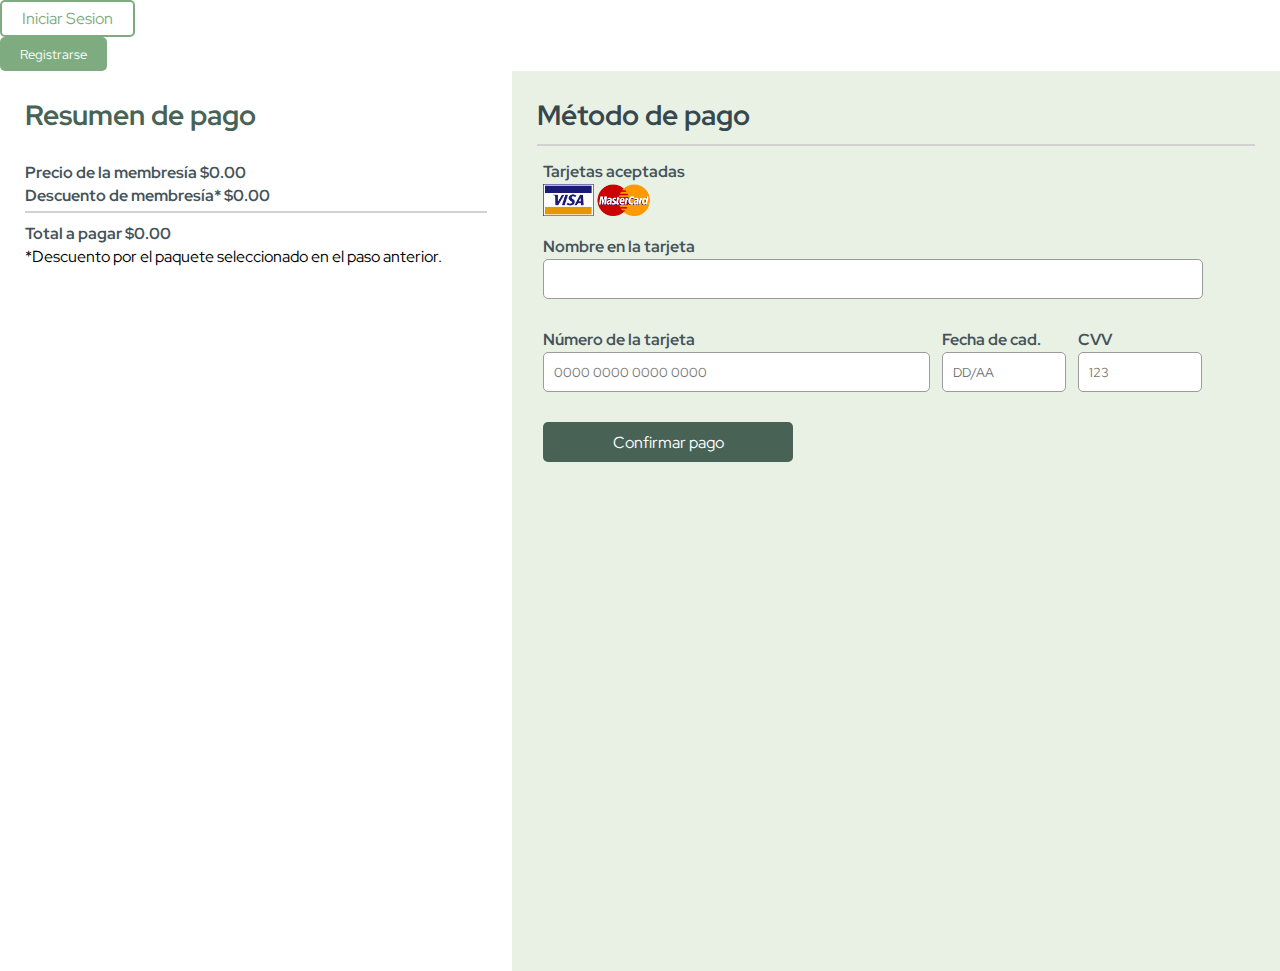
==== src/main/resources/templates/metodopago.html @ 3d755fcf "paginas html" ====
<!DOCTYPE html>
<html lang="es">
<head>
    <meta charset="UTF-8">
    <meta http-equiv="X-UA-Compatible" content="IE=edge">
    <meta name="viewport" content="width=device-width, initial-scale=1.0">
    <link href="https://fonts.googleapis.com/css2?family=Red+Hat+Display:wght@300;700&display=swap" rel="stylesheet">
    <link href="https://cdn.jsdelivr.net/npm/bootstrap@5.0.2/dist/css/bootstrap.min.css" rel="stylesheet" integrity="sha384-EVSTQN3/azprG1Anm3QDgpJLIm9Nao0Yz1ztcQTwFspd3yD65VohhpuuCOmLASjC" crossorigin="anonymous">
    <title>Método de pago</title>
    <link rel="stylesheet" href="../static/css/style.css">

</head>
<header>
    <nav class="navbar navbar-light bg-light" style="border-radius: 20px;">
        <form class="container-fluid justify-content-end">
            <div style="padding-right: 10px;">
                <button class="btn-out success">Iniciar Sesion</button>
            </div>
            <button class="btn default">Registrarse</button>
        </form>
      </nav>
</header>
<body>
    <div class="container-resumen">
        <div class="row">
            <div class="col">
                <h3 class="title">Resumen de pago</h3>
                <div class="infoBox">
                    <span><b>Precio de la membresía</b></span>
                    <span class="cantidad"><b>$0.00</b></span><!-- Aqui va el precio de la membresía-->
                </div>
                <div class="infoBox">
                    <span><b>Descuento de membresía*</b></span>
                    <span class="cantidad"><b>$0.00</b></span><!-- Aqui va el descuento de la membresía-->
                </div>
                <hr class="linea">
                <div class="infoBox">
                    <span><b>Total a pagar</b></span>
                    <span class="cantidad"><b>$0.00</b></span><!-- Aqui va el descuento de la membresía-->
                </div>
            </div>
            <p>*Descuento por el paquete seleccionado en el paso anterior.</p>
        </div>
    </div>
    <div class="container-metodo">
        <form action="">
            <div class="row">
                <div class="col">
                    <h3 class="title">Método de pago</h3>
                    <hr class="linea">
                    <div class="inputBox" id="tarjetasBox">
                        <span><b>Tarjetas aceptadas</b></span>
                        <img src="../static/img/tarjetass.png" alt="" height="32px">
                    </div>
                    <div class="inputBox" id="nombreBox">
                        <span><b>Nombre en la tarjeta</b></span>
                        <input type="text" placeholder="" id="nombre">
                    </div>
                    <div class="inputBox" id="noTarjetaBox">
                        <span><b>Número de la tarjeta</b></span>
                        <input type="email" placeholder="0000 0000 0000 0000" id="noTarjeta">
                    </div>
                    <div class="inputBox" id="fechacadBox">
                        <span><b>Fecha de cad.</b></span>
                        <input type="text" placeholder="DD/AA" id="fechacad">
                    </div>
                    <div class="inputBox" id="cvvBox">
                        <span><b>CVV</b></span>
                        <input type="text" placeholder="123" id="cvv">
                    </div>
             </div>
            </div>
            <input type="submit" value="Confirmar pago" class="submit-btn" id="confirmarbtn">
        </form>
    </div>    
</body>
</html>
---- src/main/resources/static/css/style.css ----
*{
  font-family: 'Red Hat Display', sans-serif;
  margin:0; padding:0;
  box-sizing: border-box;
  outline: none; border:none;
}

.container-metodo{
  float: left;
  justify-content: center;
  align-items: center;
  font-style: bold;
  padding:25px;
  width: 60%;
  height: 100vh;
  background: #E9F1E5;
}

.container-resumen{
  float: left;
  justify-content: center;
  align-items: center;
  padding:25px;
  width: 40%;
  height: 100vh;
  background: #ffff;
}

.container-metodo form .row .col{
  flex:1 1 250px;
}

.container-metodo form .row .col .title{
  font-size: 28px;
  font-style: bold;
  color:#37474E;
  padding-bottom: 5px;
}

.container-resumen .row .col .title{
  font-size: 28px;
  font-style: bold;
  color:#486356;
  padding-bottom: 28px;
}

#tarjetasBox{
  margin:15px 6px;
  clear: both;
}

#nombreBox{
  margin:15px 6px;
  clear: both;
}

#noTarjetaBox{
  margin:15px 6px;
  float: left;
}

#fechacadBox{
  margin:15px 6px;
  float: left;
}

#cvvBox{
  margin:15px 6px;
  float: left;
}


.container-metodo form .row .col .inputBox span{
  margin-bottom: 2px;
  display: block;
  font-style: bold;
  font-size: 16px;
  color: #445359;
}

.container-resumen .row .col .infoBox{
  margin-bottom: 2px;
  display: block;
  font-style: bold;
  font-size: 16px;
  color: #445359;
}

.container-metodo form .row .col .inputBox input{
  height: 40px;
  border-radius: 5px;
  padding-left: 10px;
  box-sizing: border-box;
  border: 1px solid #9B9B9B;
}

.container-resumen .row .col .infoBox .cantidad{
  text-align: right;
  justify-content: right;
  align-items: right;
}

#nombre{
  width: 660px;
}

#noTarjeta{
  width: 387px;
}

#fechacad{
  width: 124px;
}

#cvv{
  width: 124px;
}

.linea{
  height:2px;
  background-color:#D1D1D1;
  margin-top:5px;
  margin-bottom: 10px;
}

.btn-out {
  border: 2px solid black;
  background-color: white;
  border-radius: 5px;
  color: black;
  padding: 6px 20px;
  font-size: 16px;
  cursor: pointer;
}

.success {
  border-color: #7eac80;
  color: #7eac80;
}

.success:hover {
  background-color: #7eac80;
  color: white;
}

.btn {
  border: none;
  color: white;
  padding: 8px 20px;
  border-radius: 5px;
  cursor: pointer;
}

.default {background-color: #7eac80; color: white;}
.default:hover {background: #e0ffe2;}

#confirmarbtn{
  width: 250px;
  height: 40px;
  margin:15px 6px;
  text-align: center;
  font-size: 16px;
  background: #486356;
  color:#fff;
  cursor: pointer;
  border-radius: 5px;

}
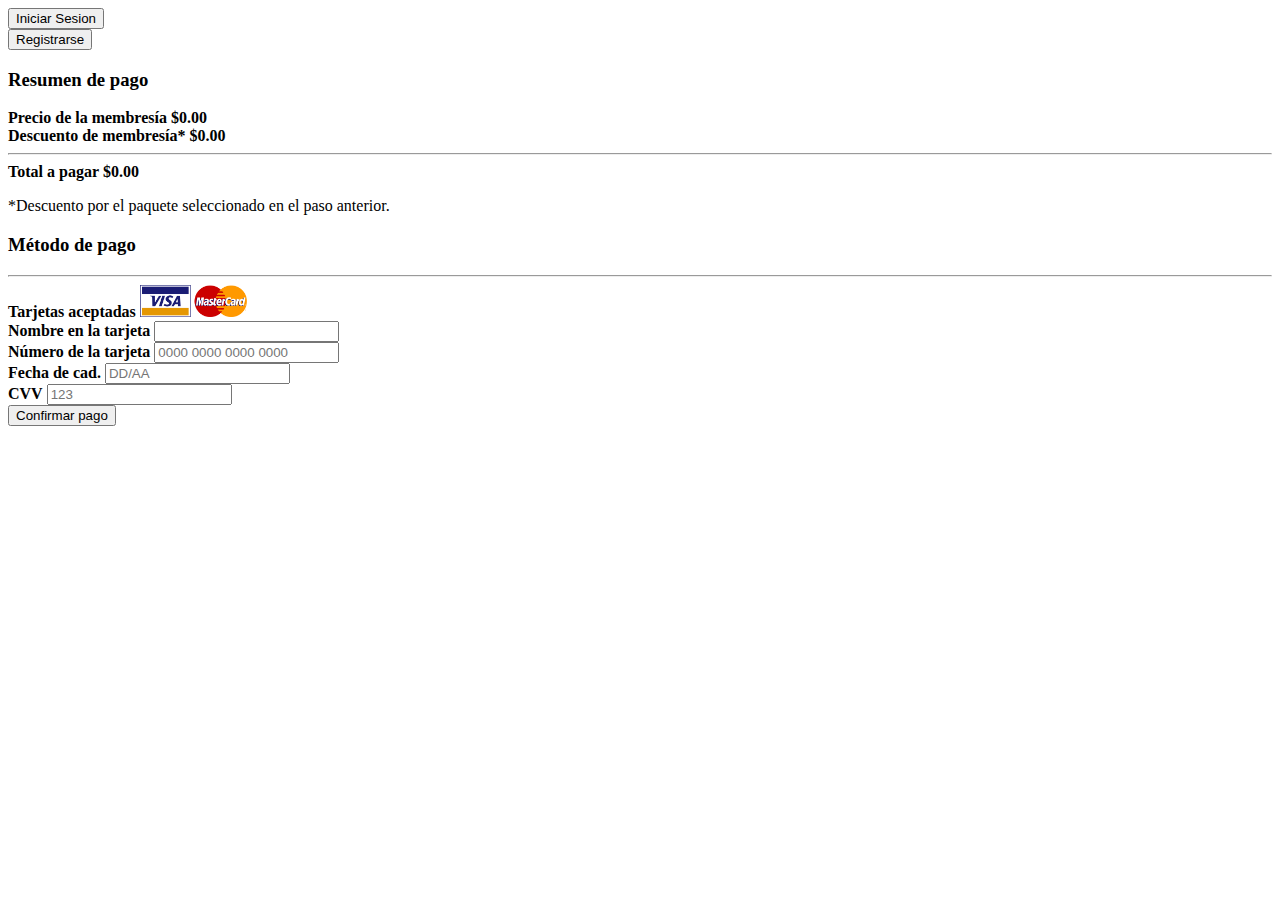
==== commit 97e647ee: "Cambios a controladores" ====
--- a/src/main/resources/templates/metodopago.html
+++ b/src/main/resources/templates/metodopago.html
@@ -7,7 +7,7 @@
     <link href="https://fonts.googleapis.com/css2?family=Red+Hat+Display:wght@300;700&display=swap" rel="stylesheet">
     <link href="https://cdn.jsdelivr.net/npm/bootstrap@5.0.2/dist/css/bootstrap.min.css" rel="stylesheet" integrity="sha384-EVSTQN3/azprG1Anm3QDgpJLIm9Nao0Yz1ztcQTwFspd3yD65VohhpuuCOmLASjC" crossorigin="anonymous">
     <title>Método de pago</title>
-    <link rel="stylesheet" href="../static/css/style.css">
+    <link rel="stylesheet" th:href="@{/css/style.css}">
 
 </head>
 <header>
@@ -27,7 +27,7 @@
                 <h3 class="title">Resumen de pago</h3>
                 <div class="infoBox">
                     <span><b>Precio de la membresía</b></span>
-                    <span class="cantidad"><b>$0.00</b></span><!-- Aqui va el precio de la membresía-->
+                    <span class="cantidad" th:text="${membresia.precio}"><b>$0.00</b></span><!-- Aqui va el precio de la membresía-->
                 </div>
                 <div class="infoBox">
                     <span><b>Descuento de membresía*</b></span>
@@ -36,14 +36,14 @@
                 <hr class="linea">
                 <div class="infoBox">
                     <span><b>Total a pagar</b></span>
-                    <span class="cantidad"><b>$0.00</b></span><!-- Aqui va el descuento de la membresía-->
+                    <span class="cantidad" th:text="${membresia.precio}"><b>$0.00</b></span><!-- Aqui va el descuento de la membresía-->
                 </div>
             </div>
             <p>*Descuento por el paquete seleccionado en el paso anterior.</p>
         </div>
     </div>
     <div class="container-metodo">
-        <form action="">
+        <form th:action="@{/pago}" method="POST">
             <div class="row">
                 <div class="col">
                     <h3 class="title">Método de pago</h3>
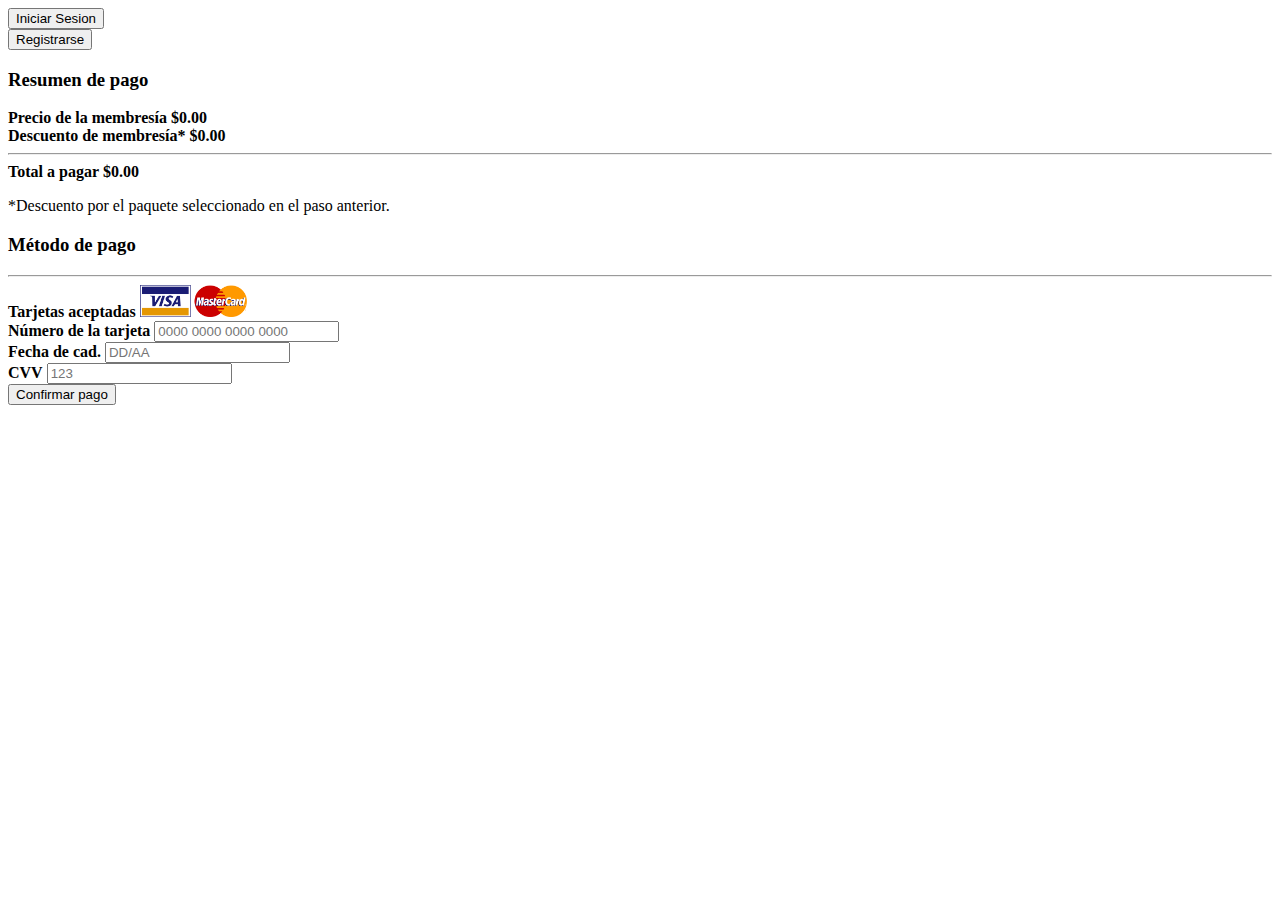
==== commit e2d578d3: "Proyecto terminado?" ====
--- a/src/main/resources/templates/metodopago.html
+++ b/src/main/resources/templates/metodopago.html
@@ -8,7 +8,8 @@
     <link href="https://cdn.jsdelivr.net/npm/bootstrap@5.0.2/dist/css/bootstrap.min.css" rel="stylesheet" integrity="sha384-EVSTQN3/azprG1Anm3QDgpJLIm9Nao0Yz1ztcQTwFspd3yD65VohhpuuCOmLASjC" crossorigin="anonymous">
     <title>Método de pago</title>
     <link rel="stylesheet" th:href="@{/css/style.css}">
-
+    <script th:src="@{/js/jquery-3.6.1.js}" src="../../static/js/jquery-3.6.1.js"></script>
+    <script th:src="@{/js/pago.js}" src="../../static/js/pago.js"></script>
 </head>
 <header>
     <nav class="navbar navbar-light bg-light" style="border-radius: 20px;">
@@ -36,14 +37,14 @@
                 <hr class="linea">
                 <div class="infoBox">
                     <span><b>Total a pagar</b></span>
-                    <span class="cantidad" th:text="${membresia.precio}"><b>$0.00</b></span><!-- Aqui va el descuento de la membresía-->
+                    <span class="cantidad" id="importeTotal" th:data-importe="${membresia.precio}" th:text="${membresia.precio}"><b>$0.00</b></span><!-- Aqui va el descuento de la membresía-->
                 </div>
             </div>
             <p>*Descuento por el paquete seleccionado en el paso anterior.</p>
         </div>
     </div>
     <div class="container-metodo">
-        <form th:action="@{/pago}" method="POST">
+        <form id="pagoForm" action="#" method="POST">
             <div class="row">
                 <div class="col">
                     <h3 class="title">Método de pago</h3>
@@ -52,26 +53,50 @@
                         <span><b>Tarjetas aceptadas</b></span>
                         <img src="../static/img/tarjetass.png" alt="" height="32px">
                     </div>
-                    <div class="inputBox" id="nombreBox">
-                        <span><b>Nombre en la tarjeta</b></span>
-                        <input type="text" placeholder="" id="nombre">
-                    </div>
+                    <input type="hidden" th:value="${cliente.id}" id="idCliente" name="idCliente">
+                    <input type="hidden" th:value="${membresia.id}" id="idMembresia" name="idMembresia">
                     <div class="inputBox" id="noTarjetaBox">
                         <span><b>Número de la tarjeta</b></span>
-                        <input type="email" placeholder="0000 0000 0000 0000" id="noTarjeta">
+                        <input type="text" placeholder="0000 0000 0000 0000" id="noTarjeta" name="numero">
                     </div>
                     <div class="inputBox" id="fechacadBox">
                         <span><b>Fecha de cad.</b></span>
-                        <input type="text" placeholder="DD/AA" id="fechacad">
+                        <input type="text" placeholder="DD/AA" id="fechacad" name="vencimiento">
                     </div>
                     <div class="inputBox" id="cvvBox">
                         <span><b>CVV</b></span>
-                        <input type="text" placeholder="123" id="cvv">
+                        <input type="text" placeholder="123" id="cvv" name="codigo">
                     </div>
              </div>
             </div>
             <input type="submit" value="Confirmar pago" class="submit-btn" id="confirmarbtn">
+            
         </form>
-    </div>    
+    </div>
+    <!-- PAGO PROCESANDO -->
+    <div id="modal_container_procesando" class="modal-container" style="display:none;">
+        <div class="Ventana">
+        <!-- <img th:src="@{/img/aceptado.png}" alt="" width="80px"> -->
+        <h1 class="mensaje">Se está procesando el pago...</h1><br>
+        <!-- <button id="tiendabtn_aceptado">Ir a la tienda</button> -->
+        </div>
+    </div>
+    <!-- PAGO ACEPTADO -->
+    <div id="modal_container_aceptado" class="modal-container" style="display:none;">
+        <div class="Ventana">
+        <img th:src="@{/img/aceptado.png}" alt="" width="80px">
+        <h1 class="mensaje">El pago fue exitoso</h1><br>
+        <button id="tiendabtn_aceptado">Ir a la tienda</button>
+        </div>
+    </div>
+    <!-- PAGO RECHAZADO -->
+    <div id="modal_container_rechazado" class="modal-container" style="display:none;">
+        <div class="Ventana">
+            <img th:src="@{/img/rechazado.png}" alt="" width="80px">
+            <h1 class="mensaje">El pago fue rechazado</h1>
+            <br>
+            <button id="tiendabtn_rechazado" class="tiendabtn_rechazado">Volver a intentarlo</button>
+        </div>
+    </div>
 </body>
 </html>